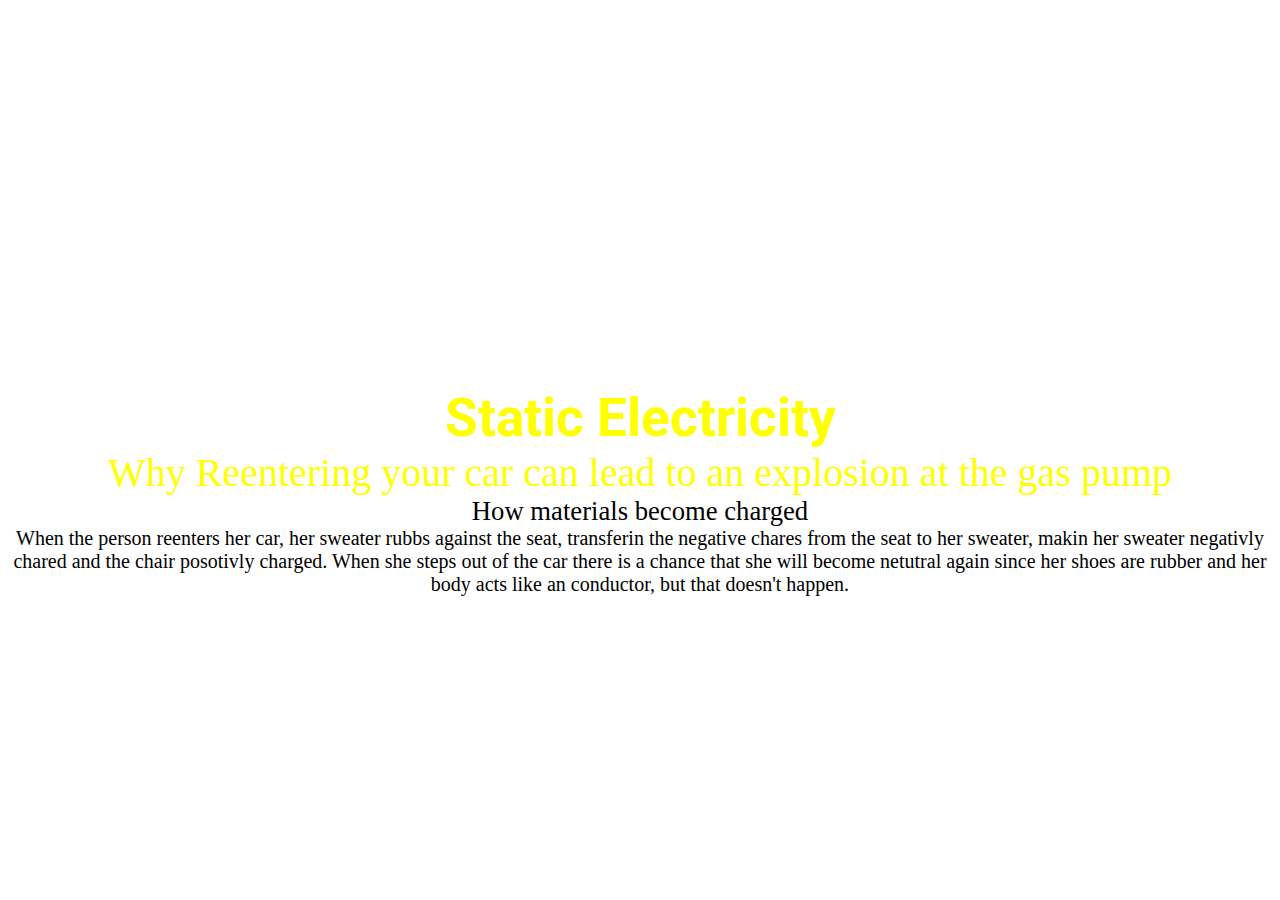
==== index.html @ 6d95849c "Rename main.html to index.html" ====
<!DOCTYPE html>

<html>


<head>
    <link rel="stylesheet" type="text/css" href="style.css">
    <link href="https://fonts.googleapis.com/css?family=Lato|Roboto&display=swap" rel="stylesheet">
    <script type="text/javascript" src="script.js"></script> 
</head>
<body onload="heading()" onresize="heading()">

    <div id="heading"><div style="font-size:40pt; text-align: center; color:yellow; font-family: 'Roboto', sans-serif; padding-top: 30%;"><b>Static Electricity</b></div>
    <div style="font-size:30pt; text-align: center; color:yellow;">Why Reentering your car can lead to an explosion at the gas pump</div></div>
   
   <div style="font-size:20pt; text-align: center; color:black;"> How materials become charged</h1>
    <div style="font-size:15pt;">When the person reenters her car, her sweater
         rubbs against the seat, transferin the negative chares from the seat to her sweater,
    makin her sweater negativly chared and the chair posotivly charged.
    When she steps out of the car there is a chance that she will 
    become netutral again since her shoes are rubber and her body acts
     like an conductor, but that doesn't happen.</div>

</body>

    </html>
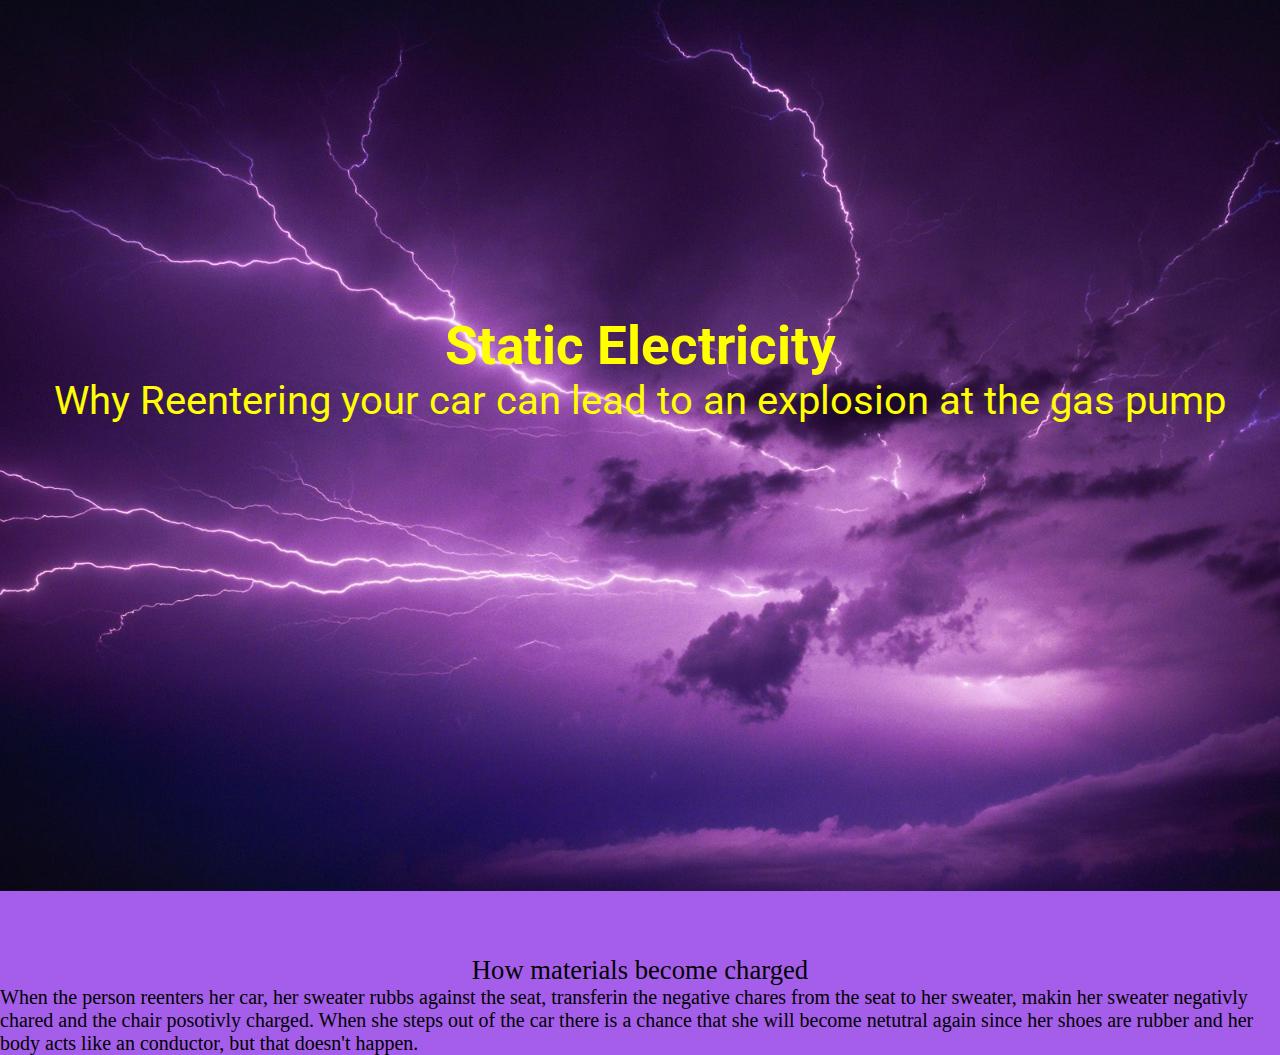
==== commit 01d7bec9: "Update index.html" ====
--- a/index.html
+++ b/index.html
@@ -10,17 +10,18 @@
 </head>
 <body onload="heading()" onresize="heading()">
 
-    <div id="heading"><div style="font-size:40pt; text-align: center; color:yellow; font-family: 'Roboto', sans-serif; padding-top: 30%;"><b>Static Electricity</b></div>
-    <div style="font-size:30pt; text-align: center; color:yellow;">Why Reentering your car can lead to an explosion at the gas pump</div></div>
-   
-   <div style="font-size:20pt; text-align: center; color:black;"> How materials become charged</h1>
+   <div id="heading"><div style="top: 35%; width: 100%; font-size:40pt; text-align: center; color:yellow; font-family: 'Roboto', sans-serif; position: absolute;"><b>Static Electricity</b>
+    <div style="font-size:30pt; text-align: center; color:yellow;">Why Reentering your car can lead to an explosion at the gas pump</div></div> </div>
+    <div id="charged">
+    <div style="font-size:20pt; text-align: center; color:black; padding-top: 5%;" id="hmbc"> How materials become charged</div>
     <div style="font-size:15pt;">When the person reenters her car, her sweater
          rubbs against the seat, transferin the negative chares from the seat to her sweater,
     makin her sweater negativly chared and the chair posotivly charged.
     When she steps out of the car there is a chance that she will 
     become netutral again since her shoes are rubber and her body acts
      like an conductor, but that doesn't happen.</div>
-
+    </div>
+        
 </body>
 
     </html>
--- a/style.css
+++ b/style.css
@@ -0,0 +1,21 @@
+body {
+    background-color: #ADD8E6;
+    width: 100%;
+    margin: 0;
+}
+
+/*poop*/
+#heading {
+    /*margin-left: 10%;
+    margin-right: 10%;*/
+    background-image: url(img/heading.jpg);
+    -webkit-background-size: cover;
+-moz-background-size: cover;
+-o-background-size: cover;
+background-size: cover;
+    background-color: #fff200;
+}
+
+#charged {
+    background-color: #a55eea;
+}
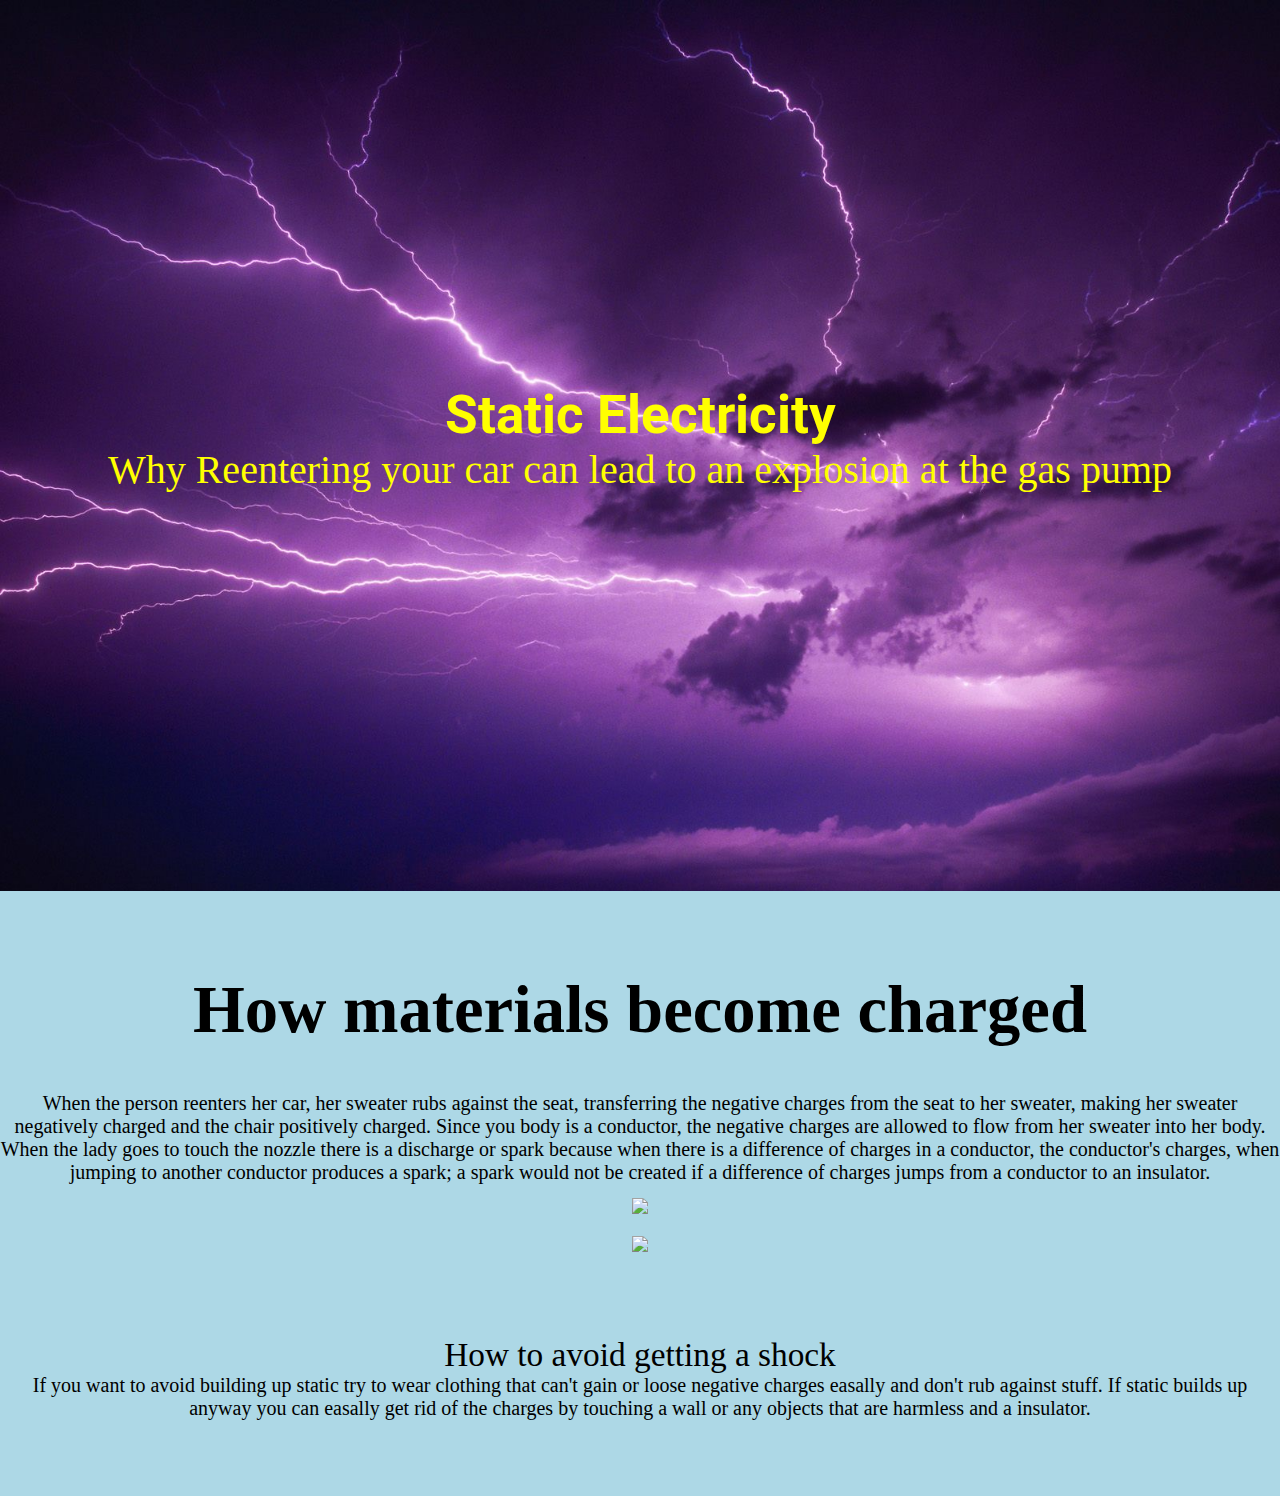
==== commit 60e1c999: "Update index.html" ====
--- a/index.html
+++ b/index.html
@@ -1,7 +1,4 @@
 <!DOCTYPE html>
-
-<html>
-
 
 <head>
     <link rel="stylesheet" type="text/css" href="style.css">
@@ -10,18 +7,33 @@
 </head>
 <body onload="heading()" onresize="heading()">
 
-   <div id="heading"><div style="top: 35%; width: 100%; font-size:40pt; text-align: center; color:yellow; font-family: 'Roboto', sans-serif; position: absolute;"><b>Static Electricity</b>
-    <div style="font-size:30pt; text-align: center; color:yellow;">Why Reentering your car can lead to an explosion at the gas pump</div></div> </div>
-    <div id="charged">
-    <div style="font-size:20pt; text-align: center; color:black; padding-top: 5%;" id="hmbc"> How materials become charged</div>
+    <div id="heading">
+        <div style="font-size:40pt; text-align: center; color:yellow; font-family: 'Roboto', sans-serif; padding-top: 30%;"><b>Static Electricity</b></div>
+        <div style="font-size:30pt; text-align: center; color:yellow;">Why Reentering your car can lead to an explosion at the gas pump</div>
+    </div>
+   
+    <div style="font-size:90;text-align: center; color:rgb(173, 216, 230);">a</div>
+    <div style="font-size:90;text-align: center; color:rgb(173, 216, 230);">a</div>
+
+   <div style="font-size:25pt; text-align: center; color:black;"><h1>How materials become charged</h1>
     <div style="font-size:15pt;">When the person reenters her car, her sweater
-         rubbs against the seat, transferin the negative chares from the seat to her sweater,
-    makin her sweater negativly chared and the chair posotivly charged.
-    When she steps out of the car there is a chance that she will 
-    become netutral again since her shoes are rubber and her body acts
-     like an conductor, but that doesn't happen.</div>
-    </div>
-        
-</body>
-
-    </html>
+         rubs against the seat, transferring the negative charges from the seat to her sweater,
+    making her sweater negatively charged and the chair positively charged.
+    Since you body is a conductor, the negative charges are allowed to flow from her sweater into her
+    body. When the lady goes to touch the nozzle there is a discharge or spark because
+    when there is a difference of charges in a conductor, the conductor's charges, when jumping to another conductor
+    produces a spark; a spark would not be created if a difference of charges jumps from a conductor
+    to an insulator.</div>
+    <div><img src="img/sweater and seat.png"></div>
+    <div><img src="img/conducter.png"></div>
+    
+    <div style="font-size:90;text-align: center; color:rgb(173, 216, 230);">a</div>
+    <div style="font-size:90;text-align: center; color:rgb(173, 216, 230);">a</div>
+    
+    <div style="font-size:25pt; text-align: center;"> How to avoid getting a shock</h1>
+        <div style="font-size:15pt;"> If you want to avoid building up static try to wear
+        clothing that can't gain or loose negative charges easally and don't rub against stuff.
+    If static builds up anyway you can easally get rid of the charges by touching a wall or any 
+objects that are harmless and a insulator.</div>
+            <div style="font-size:90;text-align: center; color:rgb(173, 216, 230);">a</div>
+            <div style="font-size:90;text-align: center; color:rgb(173, 216, 230);">a</div>
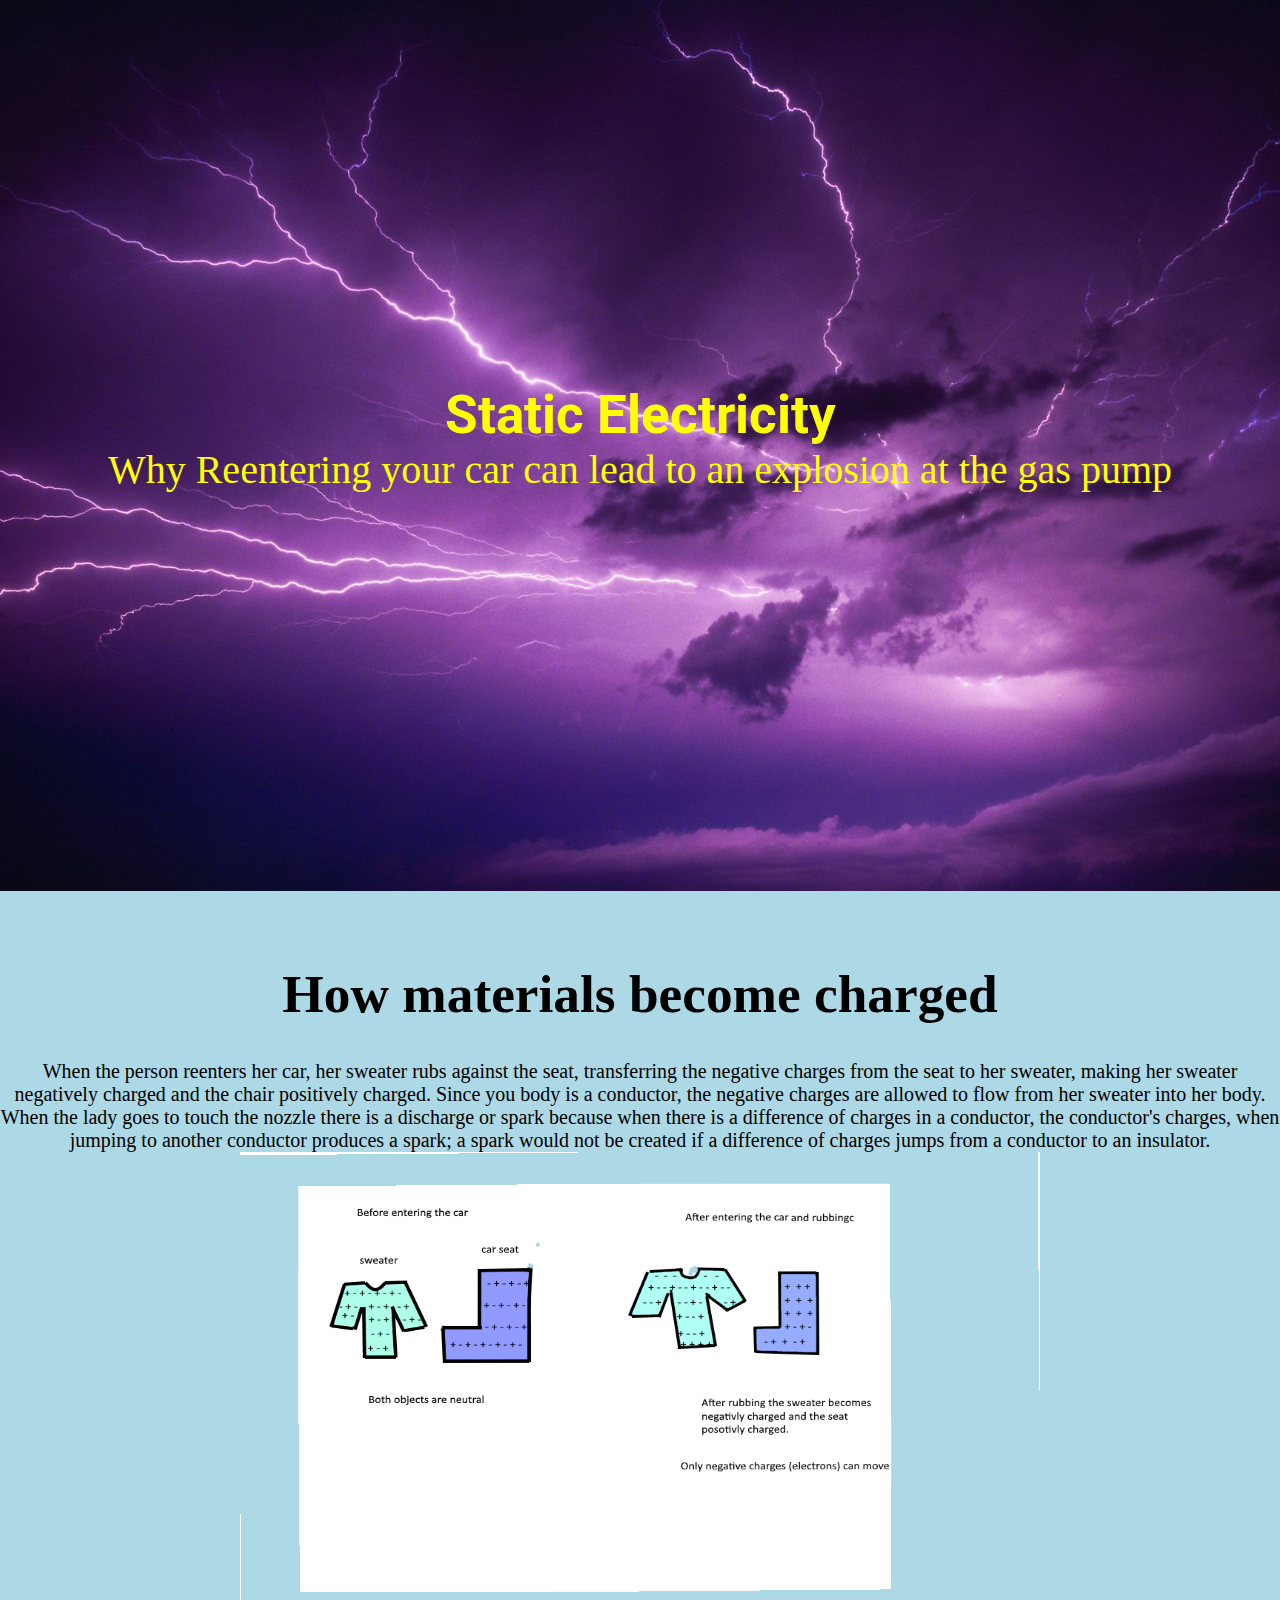
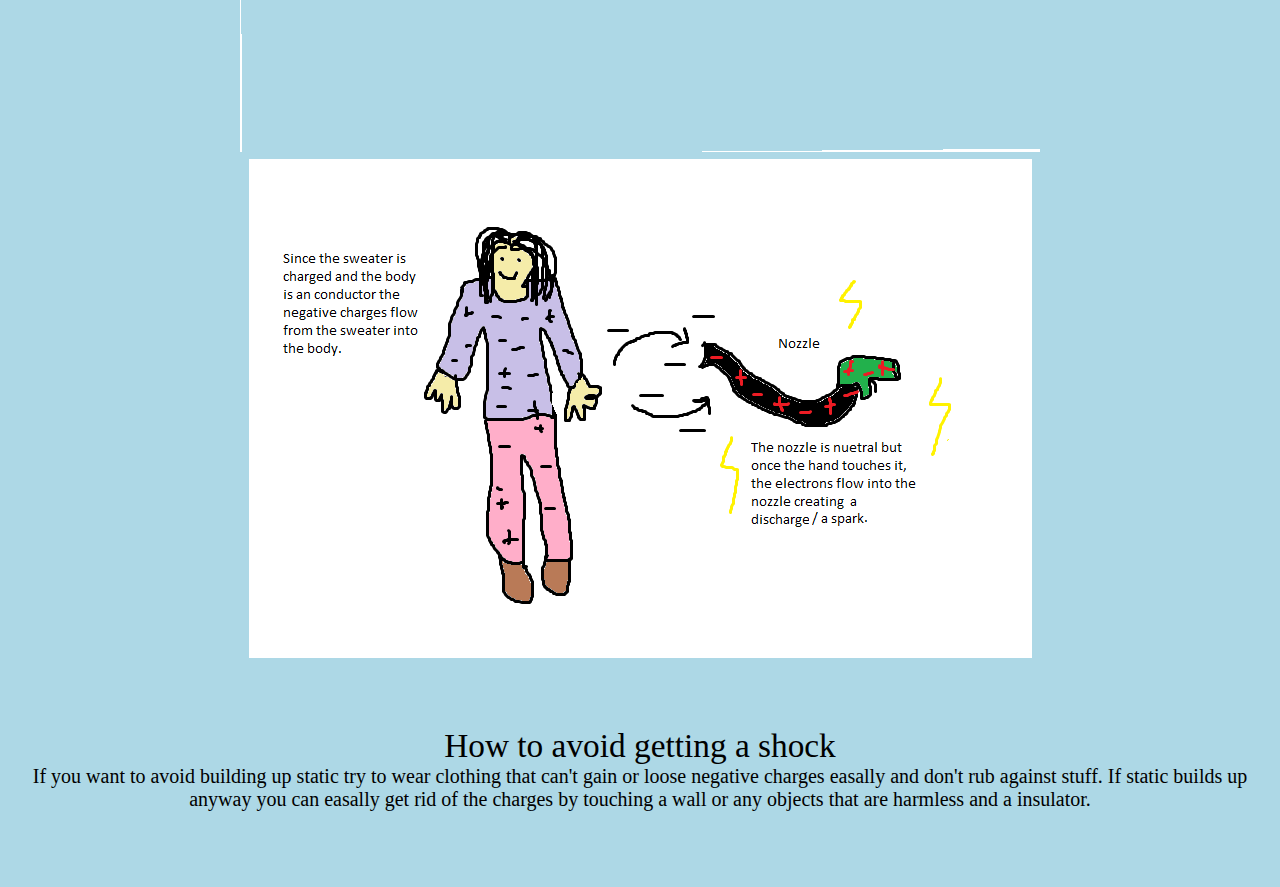
==== commit 054ba563: "Update index.html" ====
--- a/index.html
+++ b/index.html
@@ -15,7 +15,7 @@
     <div style="font-size:90;text-align: center; color:rgb(173, 216, 230);">a</div>
     <div style="font-size:90;text-align: center; color:rgb(173, 216, 230);">a</div>
 
-   <div style="font-size:25pt; text-align: center; color:black;"><h1>How materials become charged</h1>
+   <div style="font-size:20pt; text-align: center; color:black;"><h1>How materials become charged</h1>
     <div style="font-size:15pt;">When the person reenters her car, her sweater
          rubs against the seat, transferring the negative charges from the seat to her sweater,
     making her sweater negatively charged and the chair positively charged.
@@ -24,8 +24,8 @@
     when there is a difference of charges in a conductor, the conductor's charges, when jumping to another conductor
     produces a spark; a spark would not be created if a difference of charges jumps from a conductor
     to an insulator.</div>
-    <div><img src="img/sweater and seat.png"></div>
-    <div><img src="img/conducter.png"></div>
+    <div id="sweaterandseat"><img src="img/sweater and seat.png"></div>
+    <div id="conductor"><img src="img/conductor.png"></div>
     
     <div style="font-size:90;text-align: center; color:rgb(173, 216, 230);">a</div>
     <div style="font-size:90;text-align: center; color:rgb(173, 216, 230);">a</div>
